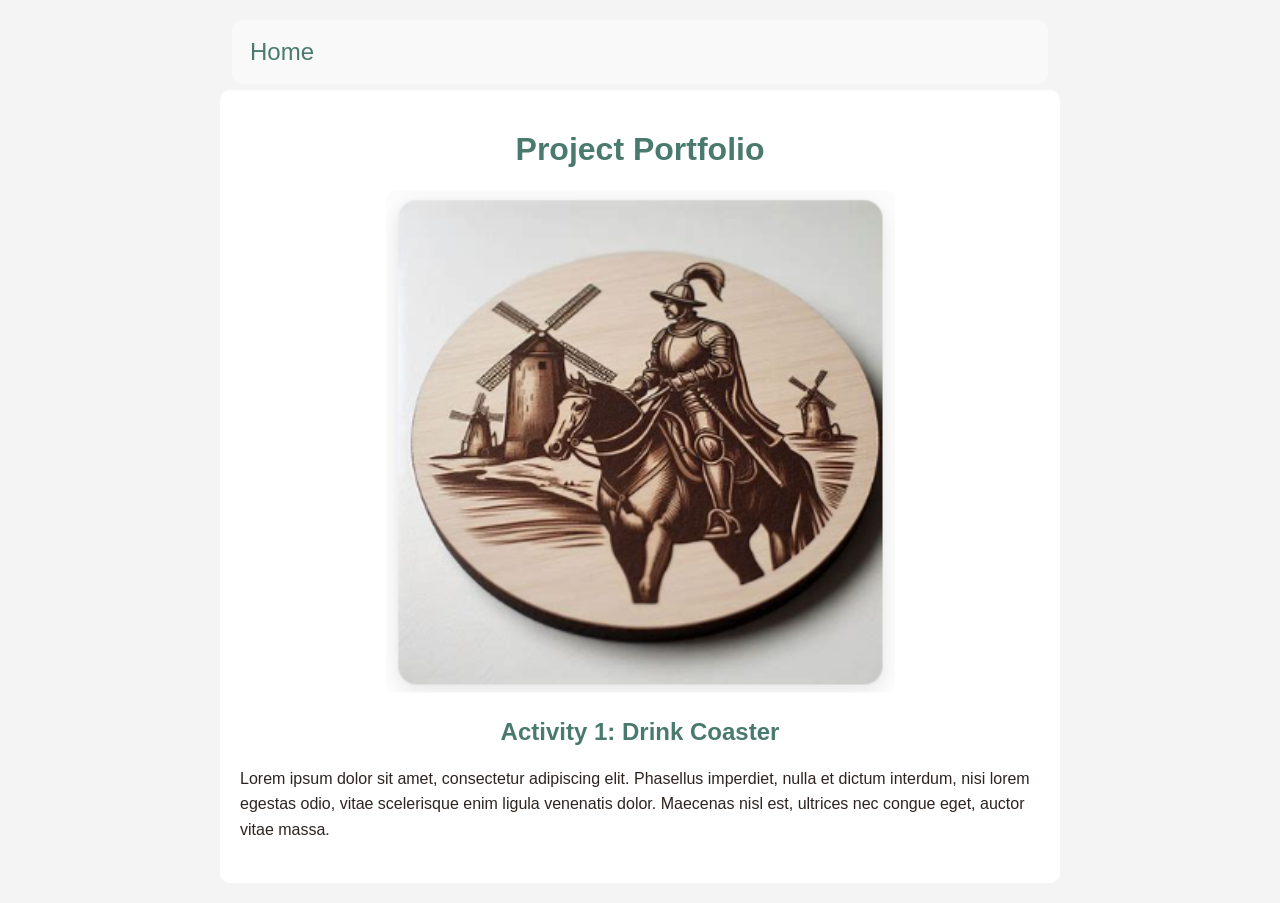
==== activity01.html @ 4086ae68 "Initial commit" ====
<!DOCTYPE html>
<html lang="en">
<head>
    <title>Activity 1: Drink Coaster</title>
    <link rel="stylesheet" href="./project.css">
</head>
<body>

    <!-- Header and Navigation Section -->
    <header class="header">
        <nav class="navbar">
            <a href="./index.html" class="active">Home</a>
        </nav>
    </header>

    <!-- Project Information -->
    <div class="proj-container">

        <h1 class='proj-header'>Project Portfolio</h1>

        <div class="proj-img-container">
            <img src="./images/activity01.png">
        </div>

        <h2 class='proj-header'>Activity 1: Drink Coaster</h2>

        <div class="proj-desc">
            <p>Lorem ipsum dolor sit amet, consectetur adipiscing elit. Phasellus imperdiet, nulla et dictum interdum, nisi lorem egestas odio, vitae scelerisque enim ligula venenatis dolor. Maecenas nisl est, ultrices nec congue eget, auctor vitae massa.</p>
        </div>

    </div>
    <!-- End Project Information -->

</body>
</html>
---- project.css ----
@import url("./theme.css");

body {
    background-color: var(--color-bg-page);
    font-family: var(--font-body);
    margin: 20px;
}

/* **************************** */
/* Style for the header section */
/* **************************** */

.header {
    position: fixed;
    top: 20px;
    left: 50%;
    transform: translateX(-50%);
    width: 75%;
    max-width: var(--container-max);
    background: rgba(250, 250, 250, 0.9);
    z-index: 1000;
    display: flex;
    justify-content: space-between;
    align-items: center;
    padding: 8px;
    color: var(--color-primary);
    border-radius: var(--radius);
}

.header .name {
    text-align: left;
    font-size: 1.5em;
}

.header .navbar {
    display: flex;
    gap: 15px;
    font-size: 1.5em;
}

.header .navbar a {
    text-decoration: none;
    color: var(--color-primary);
    padding: 10px;
}

/* *********************************** */
/* Style for the project documentation */
/* *********************************** */

.proj-container {
    max-width: var(--container-max);
    margin: auto;
    margin-top: 90px;
    background: var(--color-bg-card);
    padding: 20px;
    border-radius: var(--radius);
}

.proj-header {
    text-align: center;
    color: var(--color-primary);
}

.proj-img-container {
    text-align: center;
    margin: 20px 0;
}

.proj-img-container img {
    max-width: 100%;
    height: auto;
    border-radius: var(--radius);
}

.proj-desc {
    margin: 20px 0;
    line-height: 1.6;
}

.proj-desc p {
    color: var(--color-text);
}

/* Optional block: a labeled code sample. Delete this block on pages   */
/* that don't involve code (e.g. a build or design activity).          */
.proj-code {
    max-width: 700px;
    margin: auto;
}

.proj-code pre:has(code), pre:has(code) {
    background-color: black;
    color: white;
    border-radius: 8px;
    padding: 4px;
}
pre code, pre code {
    white-space: pre-wrap;
    word-wrap: break-word;
}

/* Optional block: a photo gallery grid. Use for pages with several  */
/* work-in-progress or detail photos beyond the one hero image.       */
.proj-gallery {
    display: grid;
    grid-template-columns: repeat(auto-fit, minmax(150px, 1fr));
    gap: 10px;
    margin: 20px 0;
}

.proj-gallery img {
    width: 100%;
    height: 150px;
    object-fit: cover;
    border-radius: var(--radius);
}

/* Optional block: an embedded video (e.g. YouTube). The padding-top  */
/* trick keeps a 16:9 shape at any screen width — do not set a fixed  */
/* pixel height on the iframe itself.                                  */
.proj-video-container {
    position: relative;
    width: 100%;
    padding-top: 56.25%;
    margin: 20px 0;
    border-radius: var(--radius);
    overflow: hidden;
}

.proj-video-container iframe {
    position: absolute;
    top: 0;
    left: 0;
    width: 100%;
    height: 100%;
    border: 0;
}

/* ***************************** */
/* Responsive: tablet and mobile */
/* ***************************** */

@media (max-width: 600px) {
    .header {
        width: 92%;
        padding: 6px;
    }

    .header .name {
        font-size: 1.1em;
    }

    .header .navbar {
        font-size: 1.1em;
        gap: 8px;
    }

    .proj-container {
        margin-top: 80px;
        padding: 14px;
    }

    .proj-header {
        font-size: 1.3em;
    }

    .proj-gallery img {
        height: 120px;
    }
}
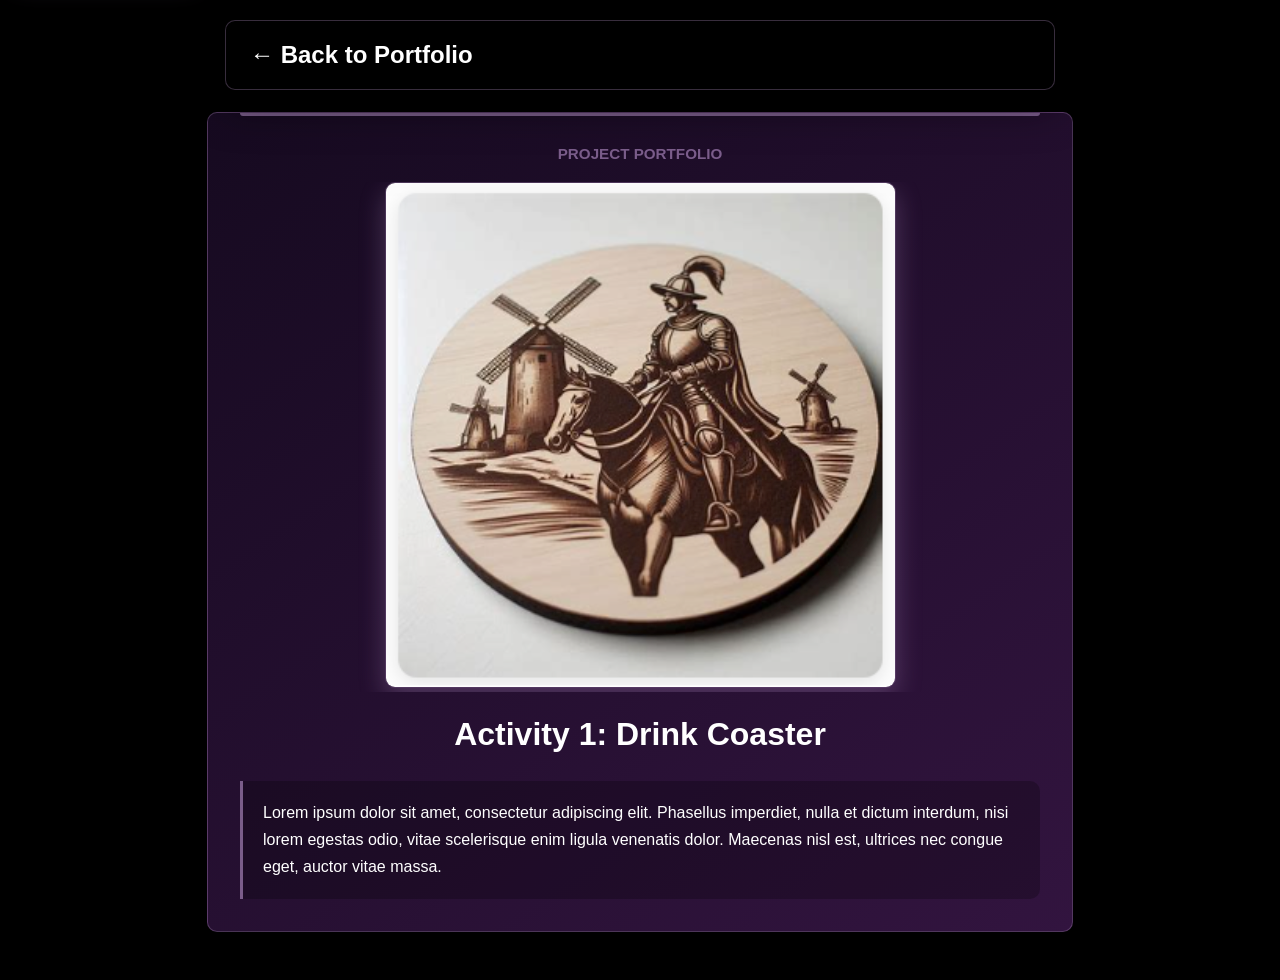
==== commit 81e7d6ea: "Updated functionality as well as colors" ====
--- a/activity01.html
+++ b/activity01.html
@@ -6,20 +6,22 @@
 </head>
 <body>
 
+    <a class="skip-link" href="#main-content">Skip to main content</a>
+
     <!-- Header and Navigation Section -->
     <header class="header">
-        <nav class="navbar">
-            <a href="./index.html" class="active">Home</a>
+        <nav class="navbar" aria-label="Project navigation">
+            <a href="./index.html" class="back-link">&larr; Back to Portfolio</a>
         </nav>
     </header>
 
     <!-- Project Information -->
-    <div class="proj-container">
+    <div class="proj-container" id="main-content" tabindex="-1">
 
         <h1 class='proj-header'>Project Portfolio</h1>
 
         <div class="proj-img-container">
-            <img src="./images/activity01.png">
+            <img src="./images/activity01.png" alt="Drink coaster design from Activity 1">
         </div>
 
         <h2 class='proj-header'>Activity 1: Drink Coaster</h2>
--- a/project.css
+++ b/project.css
@@ -1,9 +1,42 @@
 @import url("./theme.css");
 
+html {
+    scroll-behavior: smooth;
+}
+
+:focus-visible {
+    outline: 3px solid var(--color-border-strong);
+    outline-offset: 4px;
+}
+
+.skip-link {
+    position: fixed;
+    top: 1rem;
+    left: 1rem;
+    z-index: 1100;
+    padding: 0.75rem 1rem;
+    background: var(--color-accent);
+    color: var(--color-text-on-dark);
+    border: 1px solid var(--color-border-strong);
+    border-radius: calc(var(--radius) - 4px);
+    box-shadow: var(--shadow-card);
+    transform: translateY(-200%);
+    transition: transform 180ms ease;
+}
+
+.skip-link:focus {
+    transform: translateY(0);
+}
+
 body {
-    background-color: var(--color-bg-page);
+    background-color: var(--color-bg-dark);
     font-family: var(--font-body);
-    margin: 20px;
+    margin: 0;
+}
+
+::selection {
+    background: var(--color-accent);
+    color: var(--color-text-on-dark);
 }
 
 /* **************************** */
@@ -15,15 +48,17 @@
     top: 20px;
     left: 50%;
     transform: translateX(-50%);
-    width: 75%;
+    width: min(75%, var(--container-max));
     max-width: var(--container-max);
-    background: rgba(250, 250, 250, 0.9);
+    background: var(--color-bg-dark);
+    border: 1px solid var(--color-border);
+    box-shadow: var(--shadow-panel);
     z-index: 1000;
     display: flex;
     justify-content: space-between;
     align-items: center;
-    padding: 8px;
-    color: var(--color-primary);
+    padding: 10px 14px;
+    color: var(--color-text-on-dark);
     border-radius: var(--radius);
 }
 
@@ -39,9 +74,34 @@
 }
 
 .header .navbar a {
+    display: inline-flex;
+    align-items: center;
     text-decoration: none;
-    color: var(--color-primary);
+    color: var(--color-text-on-dark);
     padding: 10px;
+    font-weight: 700;
+    border-radius: calc(var(--radius) - 4px);
+    transition: background-color 180ms ease, color 180ms ease;
+}
+
+.header .navbar a:hover,
+.header .navbar a:focus-visible {
+    background-color: var(--color-accent);
+    color: var(--color-text-on-dark);
+}
+
+@media (prefers-reduced-motion: reduce) {
+    html {
+        scroll-behavior: auto;
+    }
+
+    *,
+    *::before,
+    *::after {
+        transition-duration: 0.01ms !important;
+        animation-duration: 0.01ms !important;
+        animation-iteration-count: 1 !important;
+    }
 }
 
 /* *********************************** */
@@ -49,37 +109,81 @@
 /* *********************************** */
 
 .proj-container {
+    position: relative;
     max-width: var(--container-max);
+    width: min(var(--container-max), calc(100% - 2rem));
     margin: auto;
-    margin-top: 90px;
-    background: var(--color-bg-card);
-    padding: 20px;
-    border-radius: var(--radius);
+    margin-top: 112px;
+    margin-bottom: 3rem;
+    background: linear-gradient(145deg, var(--color-pattern-dark), var(--color-accent-dark));
+    padding: 32px;
+    border-radius: var(--radius);
+    border: 1px solid var(--color-border);
+    box-shadow: var(--shadow-panel);
+}
+
+.proj-container::before {
+    content: "";
+    position: absolute;
+    top: 0;
+    right: 32px;
+    left: 32px;
+    height: 3px;
+    background: var(--color-border-strong);
+    border-radius: 0 0 999px 999px;
 }
 
 .proj-header {
     text-align: center;
-    color: var(--color-primary);
+    color: var(--color-text-on-dark);
+    margin-top: 12px;
+}
+
+.proj-container > .proj-header:first-child {
+    margin: 0;
+    color: var(--color-border-strong);
+    font-size: 0.95rem;
+    text-transform: uppercase;
+}
+
+.proj-container > h2.proj-header {
+    margin: 24px 0 0;
+    font-size: 2rem;
 }
 
 .proj-img-container {
     text-align: center;
     margin: 20px 0;
+    overflow: hidden;
+    border-radius: var(--radius);
 }
 
 .proj-img-container img {
     max-width: 100%;
     height: auto;
     border-radius: var(--radius);
+    border: 1px solid var(--color-border);
+    box-shadow: var(--shadow-card);
+    transition: transform 220ms ease, filter 220ms ease;
+}
+
+.proj-img-container img:hover {
+    transform: scale(1.015);
+    filter: brightness(1.06) saturate(1.05);
 }
 
 .proj-desc {
-    margin: 20px 0;
-    line-height: 1.6;
+    margin: 28px 0 0;
+    padding: 18px 20px;
+    background: rgba(0, 0, 0, 0.24);
+    border-left: 3px solid var(--color-border-strong);
+    border-radius: 0 var(--radius) var(--radius) 0;
 }
 
 .proj-desc p {
-    color: var(--color-text);
+    margin: 0;
+    color: var(--color-text-on-dark);
+    line-height: 1.7;
 }
 
 /* Optional block: a labeled code sample. Delete this block on pages   */
@@ -94,6 +198,14 @@
     color: white;
     border-radius: 8px;
     padding: 4px;
+    border: 1px solid var(--color-border);
+    box-shadow: var(--shadow-card);
+    transition: border-color 180ms ease, box-shadow 180ms ease;
+}
+
+.proj-code pre:focus-within {
+    border-color: var(--color-border-strong);
+    box-shadow: 0 12px 30px rgba(200, 160, 220, 0.3);
 }
 pre code, pre code {
     white-space: pre-wrap;
@@ -114,6 +226,14 @@
     height: 150px;
     object-fit: cover;
     border-radius: var(--radius);
+    border: 1px solid var(--color-border);
+    box-shadow: var(--shadow-card);
+    transition: transform 180ms ease, filter 180ms ease;
+}
+
+.proj-gallery img:hover {
+    transform: translateY(-3px);
+    filter: brightness(1.08) saturate(1.05);
 }
 
 /* Optional block: an embedded video (e.g. YouTube). The padding-top  */
@@ -126,6 +246,12 @@
     margin: 20px 0;
     border-radius: var(--radius);
     overflow: hidden;
+    border: 1px solid var(--color-border);
+    box-shadow: var(--shadow-card);
+}
+
+.proj-video-container:focus-within {
+    border-color: var(--color-border-strong);
 }
 
 .proj-video-container iframe {
@@ -158,13 +284,22 @@
 
     .proj-container {
         margin-top: 80px;
-        padding: 14px;
+        padding: 24px 14px;
     }
 
     .proj-header {
         font-size: 1.3em;
     }
 
+    .proj-container > h2.proj-header {
+        font-size: 1.6rem;
+    }
+
+    .proj-container::before {
+        right: 14px;
+        left: 14px;
+    }
+
     .proj-gallery img {
         height: 120px;
     }
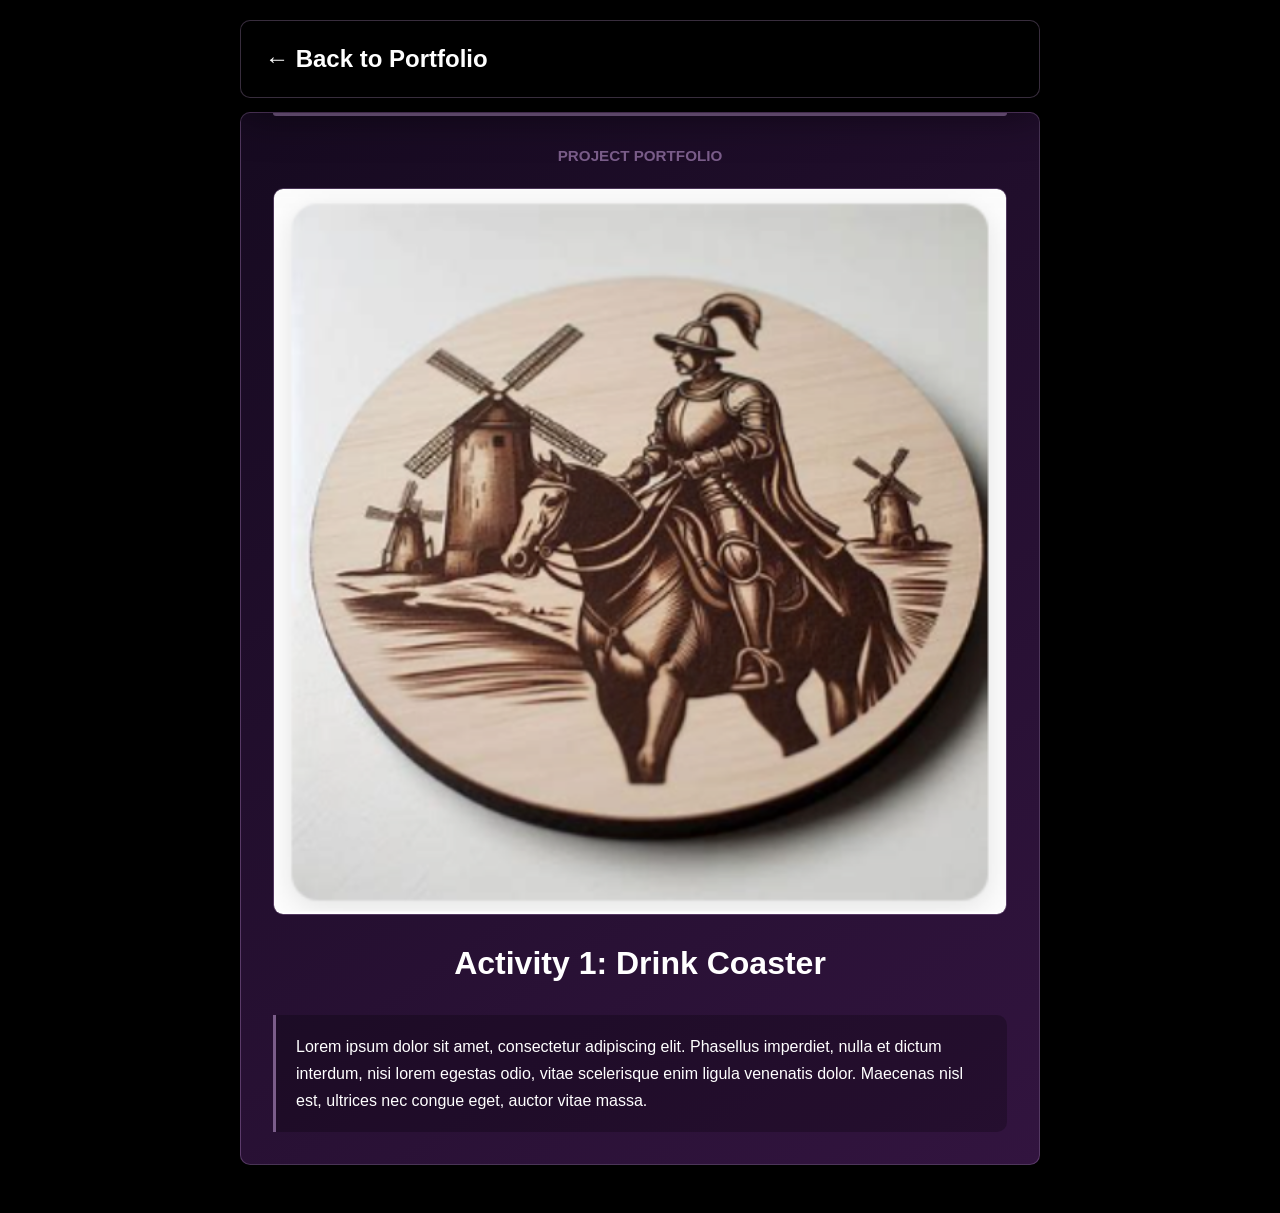
==== commit 25a7542e: "Updated Biomimicry" ====
--- a/activity01.html
+++ b/activity01.html
@@ -33,5 +33,6 @@
     </div>
     <!-- End Project Information -->
 
+    <script src="./project.js" defer></script>
 </body>
 </html>
--- a/project.css
+++ b/project.css
@@ -1,4 +1,10 @@
 @import url("./theme.css");
+
+*,
+*::before,
+*::after {
+    box-sizing: border-box;
+}
 
 html {
     scroll-behavior: smooth;
@@ -31,6 +37,7 @@
 body {
     background-color: var(--color-bg-dark);
     font-family: var(--font-body);
+    line-height: 1.5;
     margin: 0;
 }
 
@@ -65,6 +72,7 @@
 .header .name {
     text-align: left;
     font-size: 1.5em;
+    font-weight: 700;
 }
 
 .header .navbar {
@@ -159,8 +167,11 @@
 }
 
 .proj-img-container img {
+    display: block;
+    width: 100%;
     max-width: 100%;
     height: auto;
+    object-fit: contain;
     border-radius: var(--radius);
     border: 1px solid var(--color-border);
     box-shadow: var(--shadow-card);
@@ -170,6 +181,53 @@
 .proj-img-container img:hover {
     transform: scale(1.015);
     filter: brightness(1.06) saturate(1.05);
+}
+
+.proj-img-container img,
+.proj-gallery img {
+    cursor: zoom-in;
+}
+
+.image-lightbox {
+    width: min(94vw, 1200px);
+    max-width: 94vw;
+    max-height: 94vh;
+    padding: 3rem 1rem 1rem;
+    background: var(--color-pattern-dark);
+    border: 1px solid var(--color-border-strong);
+    border-radius: var(--radius);
+    box-shadow: var(--shadow-panel);
+}
+
+.image-lightbox::backdrop {
+    background: rgba(0, 0, 0, 0.86);
+}
+
+.image-lightbox-content {
+    display: block;
+    width: 100%;
+    max-height: 82vh;
+    object-fit: contain;
+    border-radius: calc(var(--radius) - 2px);
+}
+
+.image-lightbox-close {
+    position: absolute;
+    top: 0.75rem;
+    right: 0.75rem;
+    padding: 0.45rem 0.7rem;
+    background: var(--color-accent);
+    color: var(--color-text-on-dark);
+    border: 1px solid var(--color-border-strong);
+    border-radius: calc(var(--radius) - 4px);
+    cursor: pointer;
+    font: inherit;
+    font-weight: 700;
+}
+
+.image-lightbox-close:hover,
+.image-lightbox-close:focus-visible {
+    background: var(--color-primary-dark);
 }
 
 .proj-desc {
@@ -223,17 +281,67 @@
 
 .proj-gallery img {
     width: 100%;
-    height: 150px;
-    object-fit: cover;
-    border-radius: var(--radius);
-    border: 1px solid var(--color-border);
-    box-shadow: var(--shadow-card);
+    height: auto;
+    max-height: 420px;
+    object-fit: contain;
+    border-radius: var(--radius);
+    border: 1px solid var(--color-border);
+    box-shadow: var(--shadow-card);
+    background: rgba(0, 0, 0, 0.15);
     transition: transform 180ms ease, filter 180ms ease;
 }
 
 .proj-gallery img:hover {
     transform: translateY(-3px);
     filter: brightness(1.08) saturate(1.05);
+}
+
+.proj-resource-card,
+.proj-media-placeholder {
+    display: grid;
+    place-items: center;
+    min-height: 180px;
+    margin: 20px 0;
+    padding: 1.25rem;
+    background: rgba(0, 0, 0, 0.2);
+    border: 1px solid var(--color-border);
+    border-radius: var(--radius);
+    box-shadow: var(--shadow-card);
+    text-align: center;
+    color: var(--color-text-on-dark);
+}
+
+.proj-resource-card h3,
+.proj-media-placeholder p {
+    margin: 0;
+    font-size: 1.05rem;
+    text-transform: uppercase;
+    letter-spacing: 0.04em;
+}
+
+.proj-resource-card p,
+.proj-note {
+    margin: 0.75rem 0 0;
+    color: var(--color-text-on-dark);
+    line-height: 1.6;
+}
+
+.proj-resource-link {
+    display: inline-block;
+    margin-top: 0.75rem;
+    color: var(--color-accent);
+    font-weight: 700;
+    text-decoration: none;
+}
+
+.proj-resource-link:hover,
+.proj-resource-link:focus-visible {
+    text-decoration: underline;
+}
+
+.proj-note {
+    font-size: 0.95rem;
+    opacity: 0.9;
 }
 
 /* Optional block: an embedded video (e.g. YouTube). The padding-top  */
@@ -248,19 +356,31 @@
     overflow: hidden;
     border: 1px solid var(--color-border);
     box-shadow: var(--shadow-card);
+    background: rgba(0, 0, 0, 0.24);
 }
 
 .proj-video-container:focus-within {
     border-color: var(--color-border-strong);
 }
 
-.proj-video-container iframe {
+.proj-video-container iframe,
+.proj-video-container video {
     position: absolute;
     top: 0;
     left: 0;
     width: 100%;
     height: 100%;
     border: 0;
+    object-fit: contain;
+    background: #000;
+}
+
+.proj-media-placeholder {
+    position: absolute;
+    inset: 0;
+    min-height: auto;
+    margin: 0;
+    background: linear-gradient(135deg, rgba(80, 75, 94, 0.8), rgba(32, 28, 38, 0.9));
 }
 
 /* ***************************** */
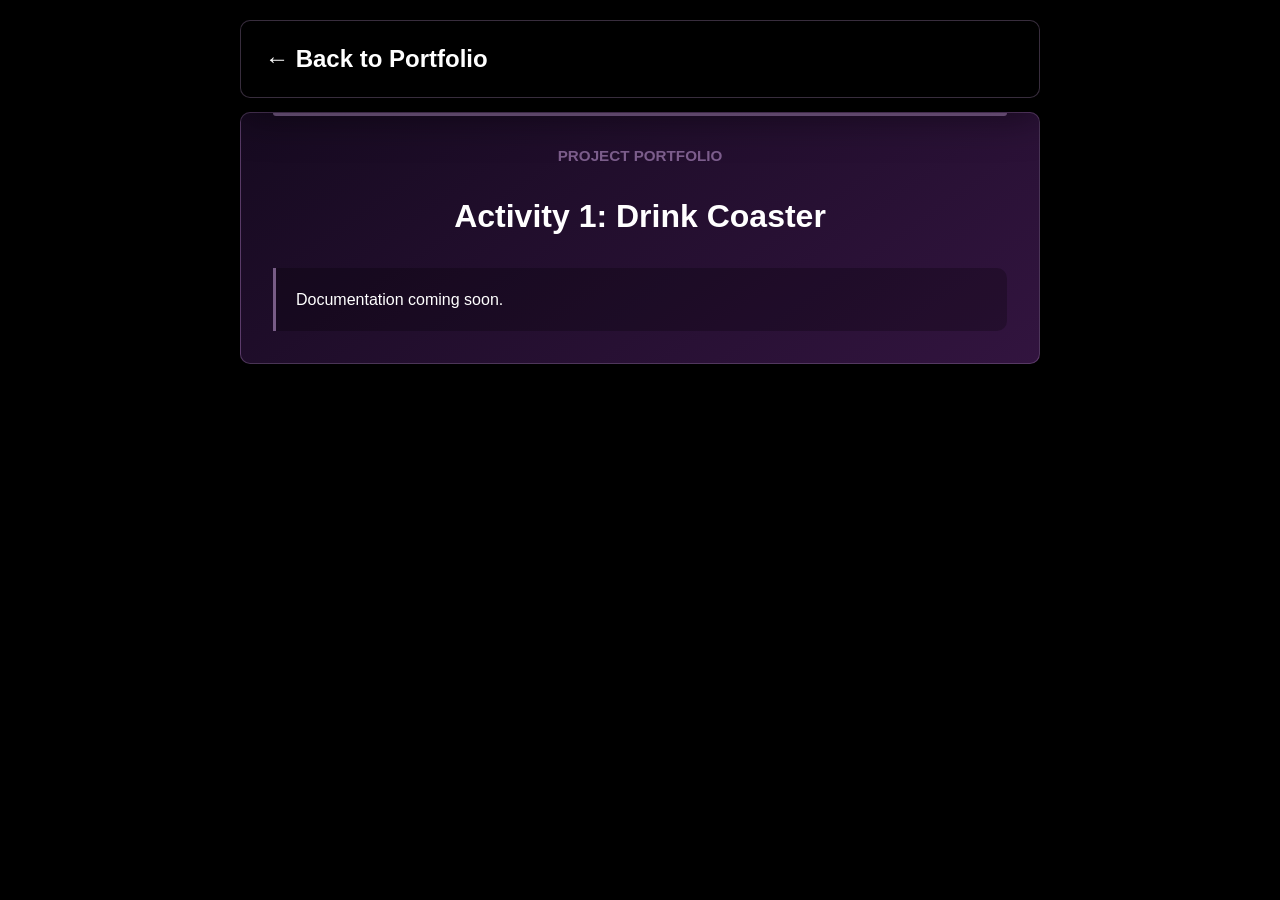
==== commit 52b764f4: "Added Placeholders" ====
--- a/activity01.html
+++ b/activity01.html
@@ -20,14 +20,10 @@
 
         <h1 class='proj-header'>Project Portfolio</h1>
 
-        <div class="proj-img-container">
-            <img src="./images/activity01.png" alt="Drink coaster design from Activity 1">
-        </div>
-
         <h2 class='proj-header'>Activity 1: Drink Coaster</h2>
 
         <div class="proj-desc">
-            <p>Lorem ipsum dolor sit amet, consectetur adipiscing elit. Phasellus imperdiet, nulla et dictum interdum, nisi lorem egestas odio, vitae scelerisque enim ligula venenatis dolor. Maecenas nisl est, ultrices nec congue eget, auctor vitae massa.</p>
+            <p>Documentation coming soon.</p>
         </div>
 
     </div>
